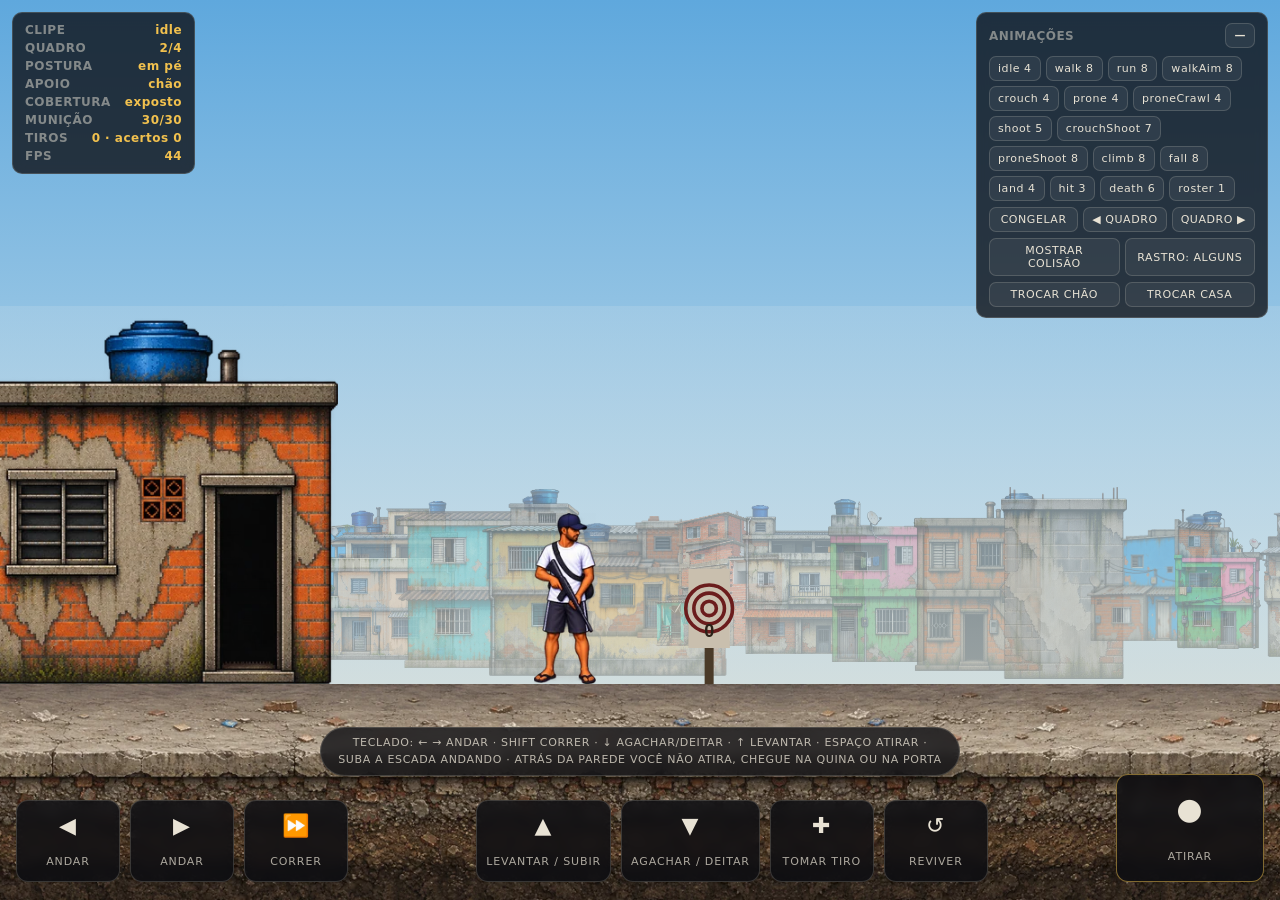
==== mecanica.html @ 03567441 "Build the mechanics bench: animation system, a one-storey house, fast bullets The next thing the gam" ====
<!doctype html>
<html lang="pt-BR">
<head>
<meta charset="utf-8">
<meta name="description" content="FAVELA - bancada de teste: animações, casa de um andar, cobertura e tiro.">
<meta name="viewport" content="width=device-width, initial-scale=1, user-scalable=no, viewport-fit=cover">
<title>FAVELA · Teste de Mecânicas</title>
<link rel="icon" href="data:image/svg+xml,%3Csvg xmlns='http://www.w3.org/2000/svg' viewBox='0 0 32 32'%3E%3Crect width='32' height='32' fill='%230b0b0d'/%3E%3Cpath d='M4 26V14l6-4 6 4v4h4v-6l5-3 4 3v14z' fill='%23f2c14e'/%3E%3C/svg%3E">
<link rel="stylesheet" href="mecanica.css">
</head>
<body>
<canvas id="game"></canvas>

<div id="boot"><span>CARREGANDO</span><div id="bar"><i></i></div></div>

<!-- Readout: what the mechanics say they are doing, this instant. -->
<div id="hud" class="panel">
  <div class="row"><b>CLIPE</b><span id="hud-clip">-</span></div>
  <div class="row"><b>QUADRO</b><span id="hud-frame">-</span></div>
  <div class="row"><b>POSTURA</b><span id="hud-stance">-</span></div>
  <div class="row"><b>APOIO</b><span id="hud-support">-</span></div>
  <div class="row"><b>COBERTURA</b><span id="hud-cover">-</span></div>
  <div class="row"><b>MUNIÇÃO</b><span id="hud-ammo">-</span></div>
  <div class="row"><b>TIROS</b><span id="hud-shots">-</span></div>
  <div class="row"><b>FPS</b><span id="hud-fps">-</span></div>
</div>

<!-- Every clip on the sheet, playable on its own. -->
<div id="clips" class="panel">
  <div class="panel-title">ANIMAÇÕES <button id="clips-toggle" class="mini">—</button></div>
  <div id="clip-list" class="chips"></div>
  <div class="panel-row">
    <button id="btn-freeze" class="mini wide">CONGELAR</button>
    <button id="btn-prev" class="mini">◀ QUADRO</button>
    <button id="btn-next" class="mini">QUADRO ▶</button>
  </div>
  <div class="panel-row">
    <button id="btn-debug" class="mini wide">MOSTRAR COLISÃO</button>
    <button id="btn-tracer" class="mini wide">RASTRO: ALGUNS</button>
  </div>
  <div class="panel-row">
    <button id="btn-ground" class="mini wide">TROCAR CHÃO</button>
    <button id="btn-house" class="mini wide">TROCAR CASA</button>
  </div>
</div>

<!-- The controls, spelled out. Hold to walk, hold to shoot. -->
<div id="pad">
  <div class="cluster left">
    <button class="key hold" data-hold="left">◀<small>ANDAR</small></button>
    <button class="key hold" data-hold="right">▶<small>ANDAR</small></button>
    <button class="key hold" data-hold="run">⏩<small>CORRER</small></button>
  </div>

  <div class="cluster mid">
    <button class="key tap" data-tap="up">▲<small>LEVANTAR / SUBIR</small></button>
    <button class="key tap" data-tap="down">▼<small>AGACHAR / DEITAR</small></button>
    <button class="key act" id="btn-hurt">✚<small>TOMAR TIRO</small></button>
    <button class="key act" id="btn-revive">↺<small>REVIVER</small></button>
  </div>

  <div class="cluster right">
    <button class="key fire hold" data-hold="fire">●<small>ATIRAR</small></button>
  </div>
</div>

<div id="hint">
  TECLADO: ← → ANDAR · SHIFT CORRER · ↓ AGACHAR/DEITAR · ↑ LEVANTAR · ESPAÇO ATIRAR ·
  SUBA A ESCADA ANDANDO · ATRÁS DA PAREDE VOCÊ NÃO ATIRA, CHEGUE NA QUINA OU NA PORTA
</div>

<script type="module" src="src/lab/lab.js"></script>
</body>
</html>
---- mecanica.css ----
/* The test bench: canvas edge to edge, controls on top of it. */

:root {
  color-scheme: dark;
  --ink: #e8e2d4;
  --gold: #f2c14e;
  --panel: rgba(12, 13, 18, .78);
  --edge: rgba(232, 226, 212, .18);
}

* { margin: 0; padding: 0; box-sizing: border-box; }

html, body {
  height: 100%;
  background: #0b0b0d;
  overflow: hidden;
  font-family: "Trebuchet MS", "Segoe UI", system-ui, sans-serif;
  color: var(--ink);
  -webkit-user-select: none;
  user-select: none;
  -webkit-tap-highlight-color: transparent;
}

#game {
  position: fixed;
  inset: 0;
  width: 100%;
  height: 100%;
  display: block;
  background: #14141a;
  touch-action: none;
}

#boot {
  position: fixed;
  inset: 0;
  display: grid;
  gap: 14px;
  place-content: center;
  justify-items: center;
  letter-spacing: .5em;
  font-size: 13px;
  text-indent: .5em;
  background: #0b0b0d;
}

#boot.done { display: none; }

#bar { width: 220px; height: 3px; background: #2a2a32; overflow: hidden; }
#bar i { display: block; height: 100%; width: 0; background: var(--gold); transition: width .2s ease-out; }

/* ------------------------------------------------------------- panels */

.panel {
  position: fixed;
  background: var(--panel);
  border: 1px solid var(--edge);
  border-radius: 10px;
  padding: 10px 12px;
  font-size: 12px;
  letter-spacing: .04em;
  backdrop-filter: blur(6px);
}

#hud { top: 12px; left: 12px; min-width: 176px; display: grid; gap: 4px; }
#hud .row { display: flex; justify-content: space-between; gap: 14px; }
#hud b { color: rgba(232, 226, 212, .5); font-weight: 600; }
#hud span { color: var(--gold); font-weight: 700; }

#clips {
  top: 12px;
  right: 12px;
  width: 292px;
  max-height: calc(100vh - 200px);
  overflow-y: auto;
}
.panel-title {
  display: flex;
  justify-content: space-between;
  align-items: center;
  color: rgba(232, 226, 212, .5);
  font-weight: 700;
  margin-bottom: 8px;
}
.chips { display: flex; flex-wrap: wrap; gap: 5px; }
.panel-row { display: flex; gap: 5px; margin-top: 6px; }
#clips.closed .chips, #clips.closed .panel-row { display: none; }

button {
  font: inherit;
  color: var(--ink);
  background: rgba(255, 255, 255, .06);
  border: 1px solid var(--edge);
  border-radius: 7px;
  padding: 6px 9px;
  cursor: pointer;
  letter-spacing: .05em;
}

button:hover { background: rgba(255, 255, 255, .13); }
button.on { background: var(--gold); border-color: var(--gold); color: #17140c; font-weight: 700; }
.mini { font-size: 11px; padding: 5px 8px; }
.wide { flex: 1; }

/* ------------------------------------------------------------ the pad */

#pad {
  position: fixed;
  left: 0;
  right: 0;
  bottom: 0;
  padding: 14px 16px 18px;
  display: flex;
  justify-content: space-between;
  align-items: flex-end;
  gap: 18px;
  pointer-events: none;
}

.cluster { display: flex; gap: 10px; pointer-events: auto; }
.cluster.mid { flex-wrap: nowrap; justify-content: center; }

.key {
  min-width: 104px;
  height: 82px;
  display: grid;
  place-items: center;
  gap: 2px;
  font-size: 22px;
  line-height: 1;
  background: rgba(12, 13, 18, .82);
  border: 1px solid var(--edge);
  border-radius: 12px;
  backdrop-filter: blur(6px);
}

.key small { font-size: 11px; letter-spacing: .08em; color: rgba(232, 226, 212, .72); }
.key.down { background: var(--gold); color: #17140c; border-color: var(--gold); }
.key.down small { color: rgba(23, 20, 12, .8); }
.key.fire { min-width: 148px; height: 108px; font-size: 30px; border-color: rgba(242, 193, 78, .5); }

#hint {
  position: fixed;
  left: 50%;
  transform: translateX(-50%);
  bottom: 124px;
  padding: 7px 14px;
  border-radius: 999px;
  background: var(--panel);
  border: 1px solid var(--edge);
  backdrop-filter: blur(6px);
  font-size: 11px;
  line-height: 1.5;
  letter-spacing: .06em;
  color: rgba(232, 226, 212, .78);
  text-align: center;
  max-width: min(920px, 92vw);
  pointer-events: none;
}

/* Phones, and any window short enough that the panels would meet the pad. */
@media (max-width: 900px), (max-height: 640px) {
  #hud { font-size: 10px; min-width: 132px; padding: 7px 9px; }
  #clips { width: 210px; max-height: calc(100vh - 150px); }
  #pad { padding: 8px 10px 10px; gap: 8px; }
  .key { min-width: 72px; height: 58px; font-size: 16px; padding: 4px; }
  .key.fire { min-width: 96px; height: 74px; font-size: 22px; }
  .key small { font-size: 9px; letter-spacing: .04em; }
  #hint { display: none; }
}
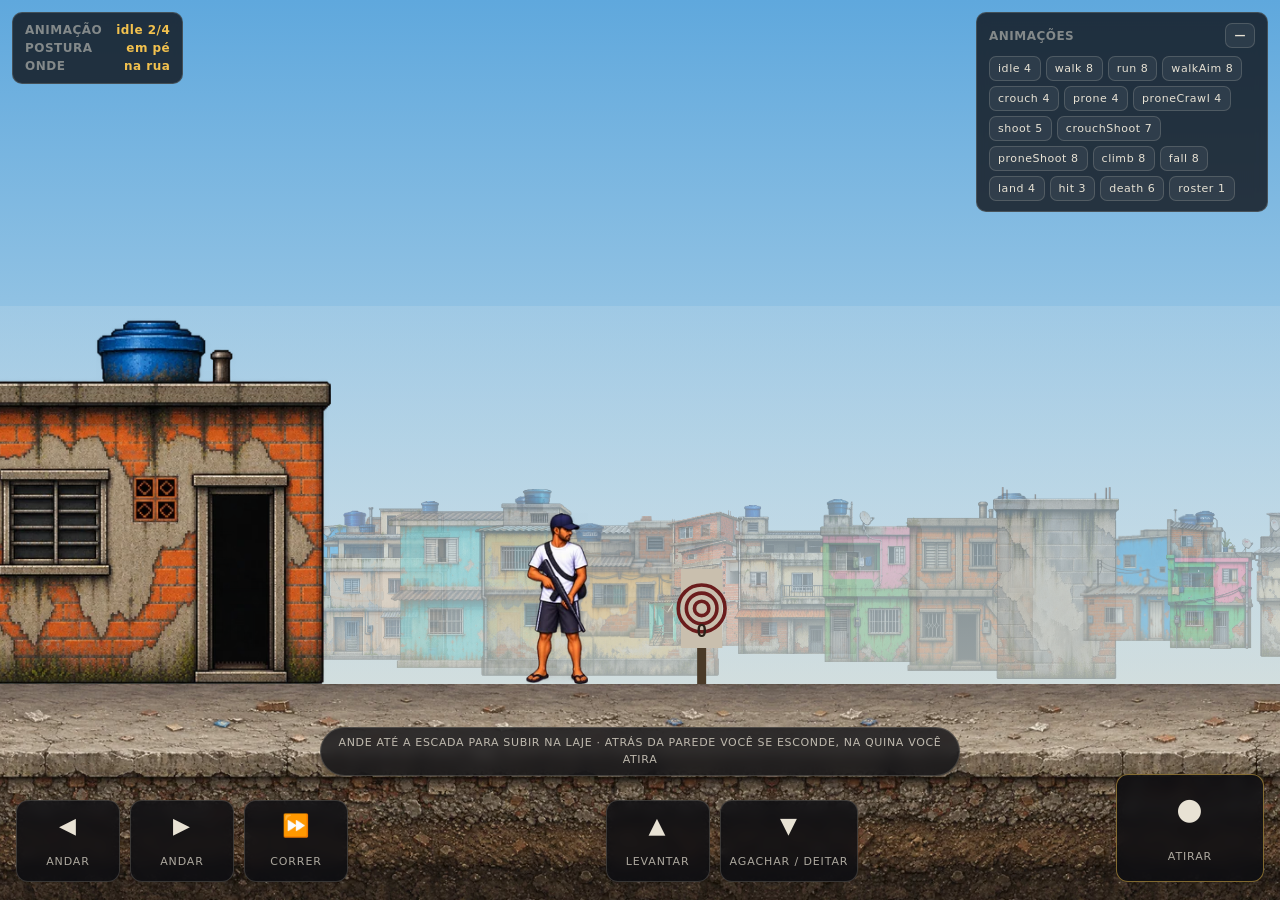
==== commit 24fb16db: "Cut the bench back to the mechanics Keeping it simple to start with: the bench had grown a control f" ====
--- a/mecanica.html
+++ b/mecanica.html
@@ -2,7 +2,7 @@
 <html lang="pt-BR">
 <head>
 <meta charset="utf-8">
-<meta name="description" content="FAVELA - bancada de teste: animações, casa de um andar, cobertura e tiro.">
+<meta name="description" content="FAVELA - bancada de teste: animações, casa de um andar, tiro.">
 <meta name="viewport" content="width=device-width, initial-scale=1, user-scalable=no, viewport-fit=cover">
 <title>FAVELA · Teste de Mecânicas</title>
 <link rel="icon" href="data:image/svg+xml,%3Csvg xmlns='http://www.w3.org/2000/svg' viewBox='0 0 32 32'%3E%3Crect width='32' height='32' fill='%230b0b0d'/%3E%3Cpath d='M4 26V14l6-4 6 4v4h4v-6l5-3 4 3v14z' fill='%23f2c14e'/%3E%3C/svg%3E">
@@ -13,35 +13,17 @@
 
 <div id="boot"><span>CARREGANDO</span><div id="bar"><i></i></div></div>
 
-<!-- Readout: what the mechanics say they are doing, this instant. -->
+<!-- What the mechanics say they are doing, this instant. -->
 <div id="hud" class="panel">
-  <div class="row"><b>CLIPE</b><span id="hud-clip">-</span></div>
-  <div class="row"><b>QUADRO</b><span id="hud-frame">-</span></div>
+  <div class="row"><b>ANIMAÇÃO</b><span id="hud-clip">-</span></div>
   <div class="row"><b>POSTURA</b><span id="hud-stance">-</span></div>
-  <div class="row"><b>APOIO</b><span id="hud-support">-</span></div>
-  <div class="row"><b>COBERTURA</b><span id="hud-cover">-</span></div>
-  <div class="row"><b>MUNIÇÃO</b><span id="hud-ammo">-</span></div>
-  <div class="row"><b>TIROS</b><span id="hud-shots">-</span></div>
-  <div class="row"><b>FPS</b><span id="hud-fps">-</span></div>
+  <div class="row"><b>ONDE</b><span id="hud-cover">-</span></div>
 </div>
 
-<!-- Every clip on the sheet, playable on its own. -->
+<!-- Every animation on the sheet, playable on its own. -->
 <div id="clips" class="panel">
   <div class="panel-title">ANIMAÇÕES <button id="clips-toggle" class="mini">—</button></div>
   <div id="clip-list" class="chips"></div>
-  <div class="panel-row">
-    <button id="btn-freeze" class="mini wide">CONGELAR</button>
-    <button id="btn-prev" class="mini">◀ QUADRO</button>
-    <button id="btn-next" class="mini">QUADRO ▶</button>
-  </div>
-  <div class="panel-row">
-    <button id="btn-debug" class="mini wide">MOSTRAR COLISÃO</button>
-    <button id="btn-tracer" class="mini wide">RASTRO: ALGUNS</button>
-  </div>
-  <div class="panel-row">
-    <button id="btn-ground" class="mini wide">TROCAR CHÃO</button>
-    <button id="btn-house" class="mini wide">TROCAR CASA</button>
-  </div>
 </div>
 
 <!-- The controls, spelled out. Hold to walk, hold to shoot. -->
@@ -53,10 +35,8 @@
   </div>
 
   <div class="cluster mid">
-    <button class="key tap" data-tap="up">▲<small>LEVANTAR / SUBIR</small></button>
+    <button class="key tap" data-tap="up">▲<small>LEVANTAR</small></button>
     <button class="key tap" data-tap="down">▼<small>AGACHAR / DEITAR</small></button>
-    <button class="key act" id="btn-hurt">✚<small>TOMAR TIRO</small></button>
-    <button class="key act" id="btn-revive">↺<small>REVIVER</small></button>
   </div>
 
   <div class="cluster right">
@@ -64,10 +44,7 @@
   </div>
 </div>
 
-<div id="hint">
-  TECLADO: ← → ANDAR · SHIFT CORRER · ↓ AGACHAR/DEITAR · ↑ LEVANTAR · ESPAÇO ATIRAR ·
-  SUBA A ESCADA ANDANDO · ATRÁS DA PAREDE VOCÊ NÃO ATIRA, CHEGUE NA QUINA OU NA PORTA
-</div>
+<div id="hint">ANDE ATÉ A ESCADA PARA SUBIR NA LAJE · ATRÁS DA PAREDE VOCÊ SE ESCONDE, NA QUINA VOCÊ ATIRA</div>
 
 <script type="module" src="src/lab/lab.js"></script>
 </body>
--- a/mecanica.css
+++ b/mecanica.css
@@ -62,7 +62,7 @@
   backdrop-filter: blur(6px);
 }
 
-#hud { top: 12px; left: 12px; min-width: 176px; display: grid; gap: 4px; }
+#hud { top: 12px; left: 12px; min-width: 168px; display: grid; gap: 4px; }
 #hud .row { display: flex; justify-content: space-between; gap: 14px; }
 #hud b { color: rgba(232, 226, 212, .5); font-weight: 600; }
 #hud span { color: var(--gold); font-weight: 700; }
@@ -83,8 +83,7 @@
   margin-bottom: 8px;
 }
 .chips { display: flex; flex-wrap: wrap; gap: 5px; }
-.panel-row { display: flex; gap: 5px; margin-top: 6px; }
-#clips.closed .chips, #clips.closed .panel-row { display: none; }
+#clips.closed .chips { display: none; }
 
 button {
   font: inherit;
@@ -100,7 +99,6 @@
 button:hover { background: rgba(255, 255, 255, .13); }
 button.on { background: var(--gold); border-color: var(--gold); color: #17140c; font-weight: 700; }
 .mini { font-size: 11px; padding: 5px 8px; }
-.wide { flex: 1; }
 
 /* ------------------------------------------------------------ the pad */
 
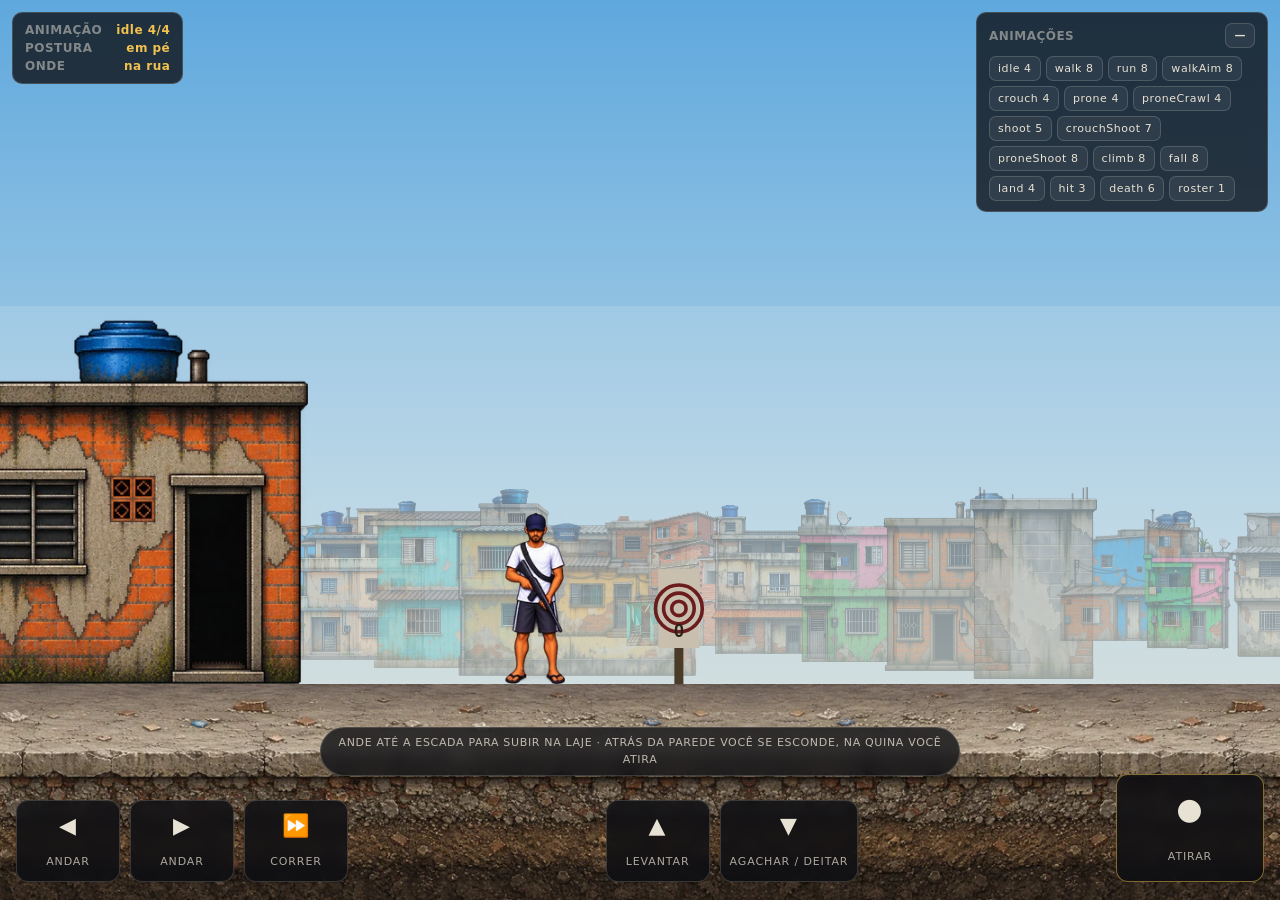
==== commit 13438bc9: "Teach the bundler the bench, so it can be opened without a server The bench had the same problem the" ====
--- a/mecanica.html
+++ b/mecanica.html
@@ -4,7 +4,7 @@
 <meta charset="utf-8">
 <meta name="description" content="FAVELA - bancada de teste: animações, casa de um andar, tiro.">
 <meta name="viewport" content="width=device-width, initial-scale=1, user-scalable=no, viewport-fit=cover">
-<title>FAVELA · Teste de Mecânicas</title>
+<title>Bancada FAVELA</title>
 <link rel="icon" href="data:image/svg+xml,%3Csvg xmlns='http://www.w3.org/2000/svg' viewBox='0 0 32 32'%3E%3Crect width='32' height='32' fill='%230b0b0d'/%3E%3Cpath d='M4 26V14l6-4 6 4v4h4v-6l5-3 4 3v14z' fill='%23f2c14e'/%3E%3C/svg%3E">
 <link rel="stylesheet" href="mecanica.css">
 </head>
